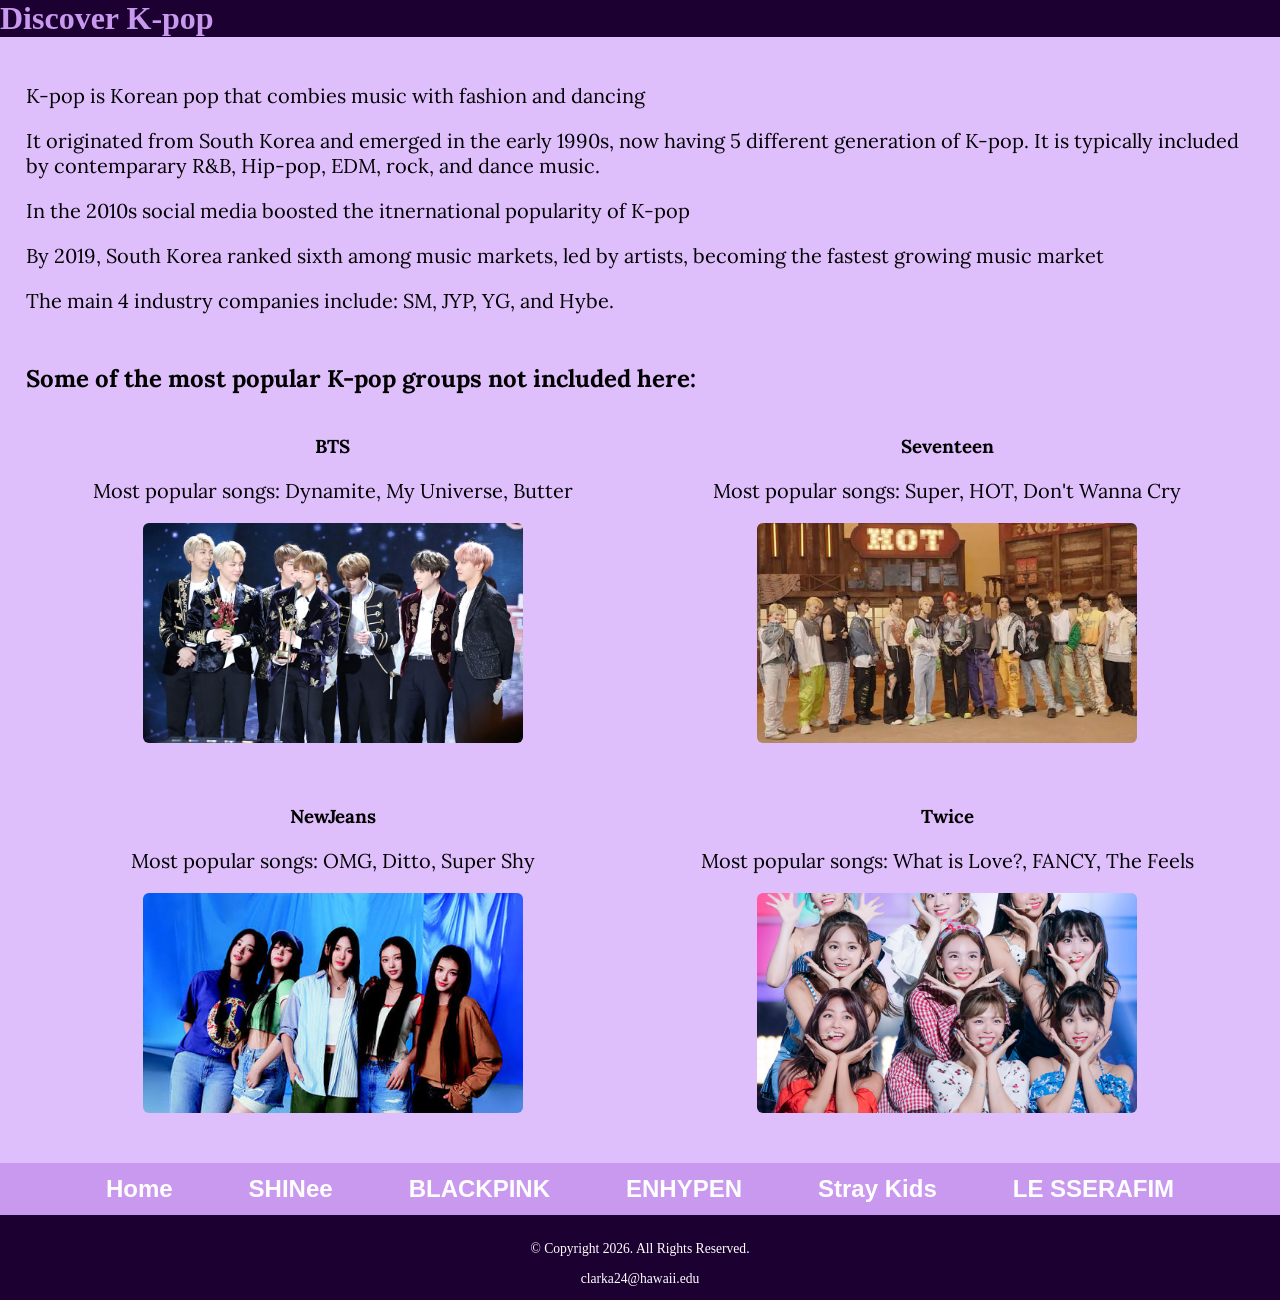
==== index.html @ 7ec578c1 "Move files to root directory" ====
<!DOCTYPE html>
<!-- 	
	Student Name: Acadia Clark
	File Name: index.html
-->
<html lang="en">
<head>
	<title>Discover K-pop</title>
	<meta charset="utf-8">
    <meta name="viewport" content="width=device-width, initial-scale=1.0">
    <link rel="stylesheet" href="css/styles.css">
    <link rel="preconnect" href="https://fonts.googleapis.com">
    <link rel="preconnect" href="https://fonts.gstatic.com" crossorigin>
    <link href="https://fonts.googleapis.com/css2?family=Emblema+One&family=Lora:ital,wght@0,400..700;1,400..700&display=swap" rel="stylesheet">
</head>
<body class="title-theme">
    <div id="wrapper">
        <header>
            <div class="tab-desk">
                <h1>Discover K-pop</h1>
            </div>
            <div class="mobile">
                <h1>Discover K-pop</h1>
            </div>
        </header>
	
        <main>
            <div>
                <p>K-pop is Korean pop that combies music with fashion and dancing</p>

                <p>It originated from South Korea and emerged in the early 1990s, now having 5 different generation of K-pop. It is typically included by contemparary R&B, Hip-pop, EDM, rock, and dance music. </p>
                <p>In the 2010s social media boosted the itnernational popularity of K-pop</p>
                <p>By 2019, South Korea ranked sixth among music markets, led by artists, becoming the fastest growing music market</p>
                <p>The main 4 industry companies include: SM, JYP, YG, and Hybe.</p>
            </div>

            <h2>Some of the most popular K-pop groups not included here:</h2>
            <div>
                <div class="group-card">
                    <h3>BTS</h3>
                    <p>Most popular songs: Dynamite, My Universe, Butter</p>
                    <img class="round" src="imagesindex/BTS.jpeg" alt="BTS Band">
                </div>
                <div class="group-card">
                    <h3>Seventeen</h3>
                    <p>Most popular songs: Super, HOT, Don't Wanna Cry</p>
                    <img class="round" src="imagesindex/seventeen.jpeg" alt="Seventeen Band">
                </div>
                <div class="group-card">
                    <h3>NewJeans</h3>
                    <p>Most popular songs: OMG, Ditto, Super Shy</p>
                    <img class="round" src="imagesindex/newjeans.jpeg" alt="NewJeans Girl Group">
                </div>
                <div class="group-card">
                    <h3>Twice</h3>
                    <p>Most popular songs: What is Love?, FANCY, The Feels</p>
                    <img class="round" src="imagesindex/Twice.jpeg" alt="Twice Girl Group">
                </div>
            </div>

            <div class="clear"></div>
        </main>

        <nav>
            <ul>
                <li><a href="index.html">Home</a></li>
               <li><a href="shinee.html">SHINee</a></li>
               <li><a href="blackpink.html">BLACKPINK</a></li>  
               <li><a href="enhypen.html">ENHYPEN</a></li>
               <li><a href="straykids.html">Stray Kids</a></li>
               <li><a href="lesserafim.html">LE SSERAFIM</a></li>    
            </ul>
        </nav>
	
	    <footer>
            <p>&copy; Copyright 2026. All Rights Reserved.</p>
            <a href="mailto:clarka24@hawaii.edu">clarka24@hawaii.edu</a>
	    </footer>
    </div>
</body>
</html>
---- css/styles.css ----
/*  
Author: Acadia Clark 
File Name: styles.css
*/

/* CSS Reset */
body, header, nav, main, footer, img, h1, h3, ul {
    margin: 0;
    padding: 0;
    border: 0;
}

/* Style rules for body and images */
img {
    max-width: 100%;
    display: block;
}

/* Style rules to show mobile class and hide tab-desk class */
.mobile {
    display: block;
} 
.tab-desk {
    display: none;
}

/* Style rules for header area */
.mobile h1, .mobile h3 {
    padding: 2%;
    text-align: center;
}
.mobile h1 {
    font-family: 'Emblema One', cursive;
}
.mobile h3 {
    font-family: 'Lora', serif;
}

/* Style rules for navigation area */
nav {
    background-color: #2a1f14;
} 
nav ul {
    list-style-type: none;
    text-align: center;
} 
nav li {
    display: block;
    font-size: 1.5em;
    font-family: Geneva, Arial, sans-serif;
    font-weight: bold;
    border-top: 0.5px solid #f6eee4;
} 
nav li a { 
    display: block;
    color: #f6eee4;
    padding-bottom: 0.5em;
    padding-top: 0.5em;
    padding-left: 2em;
    padding-right: 2em;
    text-decoration: none;
}

/* Style rules for main content */
main {
    padding: 2%;
    font-family: 'Lora', serif;
} 
main p {
    font-size: 1.25em;
} 
main h3 {
    padding-top: 2%;
} 
main ul {
    list-style-type: square;
}

/* Style rules for class and id selectors */
.link {
    color: #4d3319;
    text-decoration: none;
    font-weight: bold;
    font-style: italic;
}
.action {
    font-size: 1.75em;
    font-weight: bold;
    text-align: center;
}

.round {
   border-radius: 6px;
}

/* Image grouping helper for side-by-side display */
.image-group {
    display: flex;
    justify-content: center;
    align-items: center;
    gap: 20px;
    margin: 1em 0;
}
.image-group img {
    width: 48%;
    max-width: 400px;
    height: 250px;
    object-fit: cover;
}

#info ul {
    margin-left: 10%;
}

#contact {
    text-align: center;
} 
.tel-link {
    background-color: #2a1f14;
    padding: 2%;
    width: 80%;
    margin-top: 0;
    margin-bottom: 0;
    margin-left: auto;
    margin-right: auto;
} 
.tel-link a {
    color: #f6eee4;
    text-decoration: none;
    font-weight: bold;
}

/* Traditional Float-Based Layout (Default Mobile / Base Rules) */
.group-card {
    width: 100%;
    margin-bottom: 20px;
    text-align: center;
}

.group-card img {
    width: 90%;
    max-width: 380px;
    height: 220px;
    object-fit: cover;
    margin: 10px auto 0 auto;
}

.clear {
    clear: both;
}

/* Style rules for footer content */
footer {
    text-align: center;
    font-size: 0.85em;
    background-color: #2a1f14;
    color: #f6eee4;
    padding: 1% 0%;
}
footer a {
    color: #ffffff;
    text-decoration: none;
}

/* ==========================================
   SHINee Page Color Scheme (Pearl Aqua)
   ========================================== */
body.shinee-theme {
    background-color: #e0f7fa;
    color: #00363a;
}
body.shinee-theme header {
    background-color: #00bcd4;
    color: #ffffff;
}
body.shinee-theme nav {
    background-color: #006064;
}
body.shinee-theme nav li {
    border-top-color: #e0f7fa;
}
body.shinee-theme nav li a {
    color: #ffffff;
}
body.shinee-theme nav li a:hover {
    background-color: #00bcd4;
    color: #ffffff;
}
body.shinee-theme footer {
    background-color: #006064;
    color: #ffffff;
}
body.shinee-theme img {
    border: 4px solid #00bcd4;
}

/* ==========================================
   LE SSERAFIM Page Color Scheme
   ========================================== */
body.lesserafim-theme {
    background-color: #eaf2f8; /* Soft Fearless Blue background */
    color: #1c2833;
}

body.lesserafim-theme header {
    background-color: #8da4c4; 
    color: #ffffff;
}

body.lesserafim-theme nav {
    background-color: #2c3e50;
}

body.lesserafim-theme nav li {
    border-top-color: #8da4c4;
}

body.lesserafim-theme nav li a {
    color: #ffffff;
}

body.lesserafim-theme nav li a:hover {
    background-color: #8da4c4;
    color: #ffffff;
}

body.lesserafim-theme footer {
    background-color: #2c3e50;
    color: #ffffff;
}
body.lesserafim-theme img {
    border: 4px solid #8da4c4;
}

/* ==========================================
   ENHYPEN Page Color Scheme (Dark Crimson)
   ========================================== */
body.enhypen-theme {
    background-color: #ffffff;
    color: #5c0000;
}
body.enhypen-theme header {
    background-color: #5c0000;
    color: #ffffff;
}
body.enhypen-theme nav {
    background-color: #5c0000;
}
body.enhypen-theme nav li {
    border-top-color: #5c0000;
}
body.enhypen-theme nav li a {
    color: #ffffff;
}
body.enhypen-theme nav li a:hover {
    background-color: #5c0000;
    color: #ffffff;
}
body.enhypen-theme footer {
    background-color: #3c0000;
    color: #ffffff;
}
body.enhypen-theme img {
    border: 4px solid #5c0000;
}

/* ==========================================
   Stray Kids Page Color Scheme 
   ========================================== */
body.straykids-theme {
    background-color: #ffffff;
    color: #520000;
}
body.straykids-theme header {
    background-color: #420000;
    color: #ffffff;
}
body.straykids-theme nav {
    background-color: #420000;
}
body.straykids-theme nav li {
    border-top-color: #eceff1;
}
body.straykids-theme nav li a {
    color: #ffffff;
}
body.straykids-theme nav li a:hover {
    background-color: #520000;
    color: #ffffff;
}
body.straykids-theme footer {
    background-color: #520000;
    color: #ffffff;
}
body.straykids-theme img {
    border: 4px solid #520000;
}

/* ==========================================
   BLACKPINK Page Color Scheme (Black & Neon Pink)
   ========================================== */
body.blackpink-theme {
    background-color: #121212;
    color: #ffe6ea;
}
body.blackpink-theme header {
    background-color: #000000;
    color: #ffb6c1;
    border-bottom: 3px solid #ffb6c1;
}
body.blackpink-theme nav {
    background-color: #1a1a1a;
}
body.blackpink-theme nav li {
    border-top-color: #ffb6c1;
}
body.blackpink-theme nav li a {
    color: #ffb6c1;
}
body.blackpink-theme nav li a:hover {
    background-color: #ffb6c1;
    color: #ffffff;
}
body.blackpink-theme footer {
    background-color: #000000;
    color: #ffb6c1;
}
body.blackpink-theme img {
    border: 4px solid #ffb6c1;
}

/* Theme for the header of the main index page */
body.title-theme {
    background-color: #d1d1d1;
    color: #000000;
}
body.title-theme main h2 {
    display: block;
    width: 100%;
    margin-top: 50px;
    margin-bottom: 5px;
    padding-top: 0;
}
body.title-theme main{
    background-color: #dfbefc; 
    color: #000000;  
    max-width: none;
    margin: 0;
    padding: 2%;
}
body.title-theme header {
    background-color: #1d0032;
    color: #c998ef;
}
body.title-theme nav {
    background-color: #c998ef;
}
body.title-theme nav li {
    border-top-color: #d1d1d1;
}
body.title-theme nav li a {
    color: #ffffff;
}
body.title-theme nav li a:hover {
    background-color: #dfbefc;
    color: #000000;
}
body.title-theme footer {
    background-color: #1d0032;
    color: #ffffff;
}

/* Media Query for Tablet Viewport */
@media screen and (min-width: 620px), print {
    /* Tablet Viewport: Show tab-desk class, hide mobile class */
    .tab-desk {
        display: block;
    }

    .mobile {
        display: none;
    }

    /* Tablet Viewport: Style rules for nav area */
    nav li {
        border-top: none;
        display: inline-block;
        font-size: 1.25em;
    }

    nav li a {
        padding: 0.5em;
    }

    /* Float boxes 2-by-2 on screens 620px and wider */
    .group-card {
        float: left;
        width: 46%;       /* Takes up half the row minus margins */
        margin: 2%;       /* Adds spacing between boxes */
    }
}

/* Media Query for Desktop Viewport */
@media screen and (min-width: 1000px), print {

    /* Desktop Viewport: Style rules for nav area */
    nav li {
        font-size: 1.5em;
    }

    nav li a {
        padding: 0.5em 1.5em;
    }

    nav li a:hover {
        color: #2a1f14;
        background-color: #f6eee4;
    }

    /* Desktop Viewport: Style rules for main content */
    #info ul {
        margin-left: 5%;
    }
}

/* Media Query for Large Desktop Viewports */
@media screen and (min-width: 1921px), print {
    #wrapper {
        width: 1920px;
        margin-top: 0;
        margin-bottom: 0;
        margin-left: auto;
        margin-right: auto;
    }
}
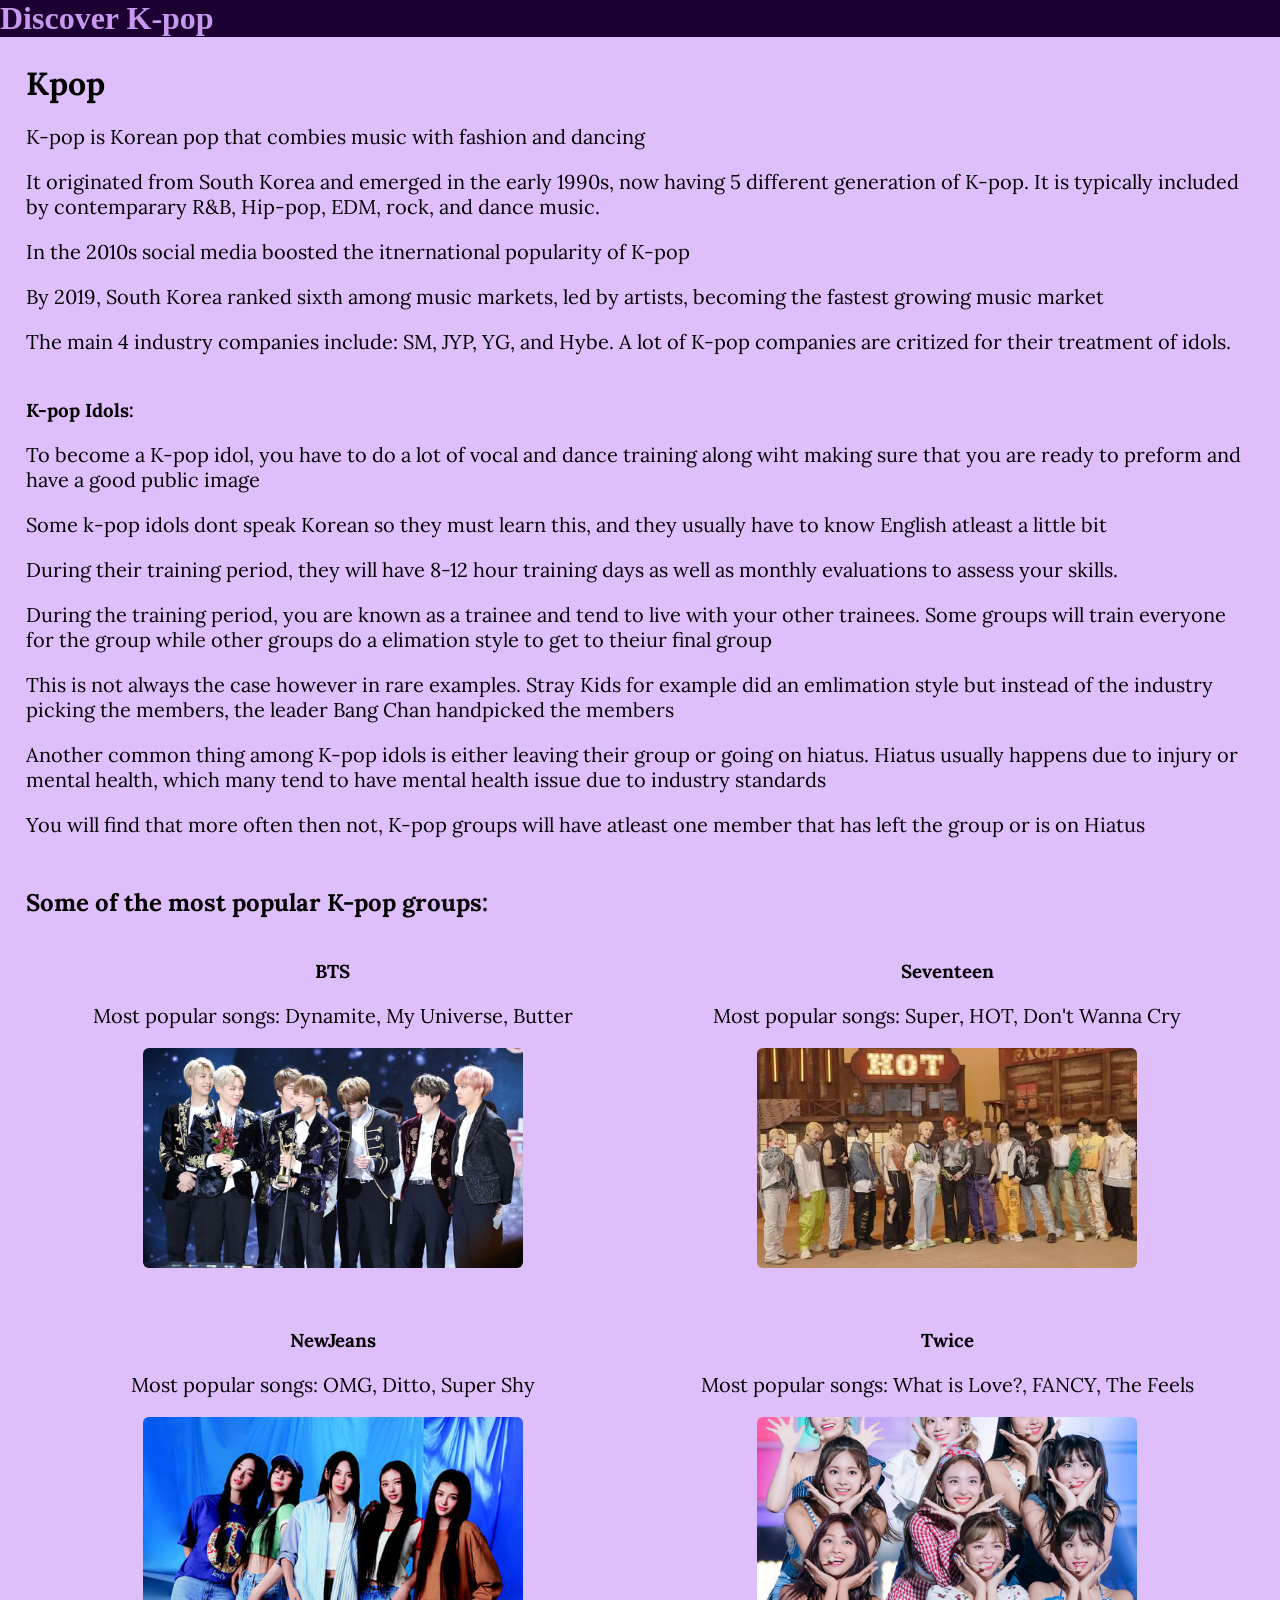
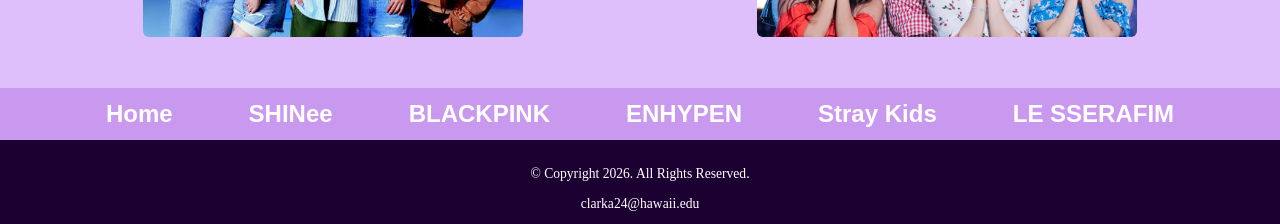
==== commit 2c93a865: "Added more" ====
--- a/index.html
+++ b/index.html
@@ -26,15 +26,27 @@
 	
         <main>
             <div>
+                <h1>Kpop</h1>
                 <p>K-pop is Korean pop that combies music with fashion and dancing</p>
 
                 <p>It originated from South Korea and emerged in the early 1990s, now having 5 different generation of K-pop. It is typically included by contemparary R&B, Hip-pop, EDM, rock, and dance music. </p>
                 <p>In the 2010s social media boosted the itnernational popularity of K-pop</p>
                 <p>By 2019, South Korea ranked sixth among music markets, led by artists, becoming the fastest growing music market</p>
-                <p>The main 4 industry companies include: SM, JYP, YG, and Hybe.</p>
+                <p>The main 4 industry companies include: SM, JYP, YG, and Hybe. A lot of K-pop companies are critized for their treatment of idols. </p>
+            </div>
+            <div>
+                <h3>K-pop Idols:</h3>
+                <p>To become a K-pop idol, you have to do a lot of vocal and dance training along wiht making sure that you are ready to preform and have a good public image</p>
+                <p>Some k-pop idols dont speak Korean so they must learn this, and they usually have to know English atleast a little bit</p>
+                <p>During their training period, they will have 8-12 hour training days as well as monthly evaluations to assess your skills.</p>
+                <p>During the training period, you are known as a trainee and tend to live with your other trainees. Some groups will train everyone for the group while other groups do a elimation style to get to theiur final group</p>
+                <p>This is not always the case however in rare examples. Stray Kids for example did an emlimation style but instead of the industry picking the members, the leader Bang Chan handpicked the members</p>
+                <p>Another common thing among K-pop idols is either leaving their group or going on hiatus. Hiatus usually happens due to injury or mental health, which many tend to have mental health issue due to industry standards</p>
+                <p>You will find that more often then not, K-pop groups will have atleast one member that has left the group or is on Hiatus</p>
+                
             </div>
 
-            <h2>Some of the most popular K-pop groups not included here:</h2>
+            <h2>Some of the most popular K-pop groups:</h2>
             <div>
                 <div class="group-card">
                     <h3>BTS</h3>
--- a/css/styles.css
+++ b/css/styles.css
@@ -30,7 +30,7 @@
     text-align: center;
 }
 .mobile h1 {
-    font-family: 'Emblema One', cursive;
+    font-family: 'Lora', serif;
 }
 .mobile h3 {
     font-family: 'Lora', serif;
@@ -225,7 +225,7 @@
 }
 
 body.lesserafim-theme footer {
-    background-color: #2c3e50;
+    background-color: #263645;
     color: #ffffff;
 }
 body.lesserafim-theme img {
@@ -323,7 +323,7 @@
 }
 body.blackpink-theme footer {
     background-color: #000000;
-    color: #ffb6c1;
+    color: #ffffff;
 }
 body.blackpink-theme img {
     border: 4px solid #ffb6c1;
@@ -423,13 +423,15 @@
     }
 }
 
-/* Media Query for Large Desktop Viewports */
-@media screen and (min-width: 1921px), print {
-    #wrapper {
-        width: 1920px;
-        margin-top: 0;
-        margin-bottom: 0;
-        margin-left: auto;
-        margin-right: auto;
-    }
+#wrapper {
+    width: 100%;
+    min-height: 100vh;
+    margin: 0;
+    padding: 0;
+    display: flex;
+    flex-direction: column;
+}
+
+main {
+    flex: 1;
 }
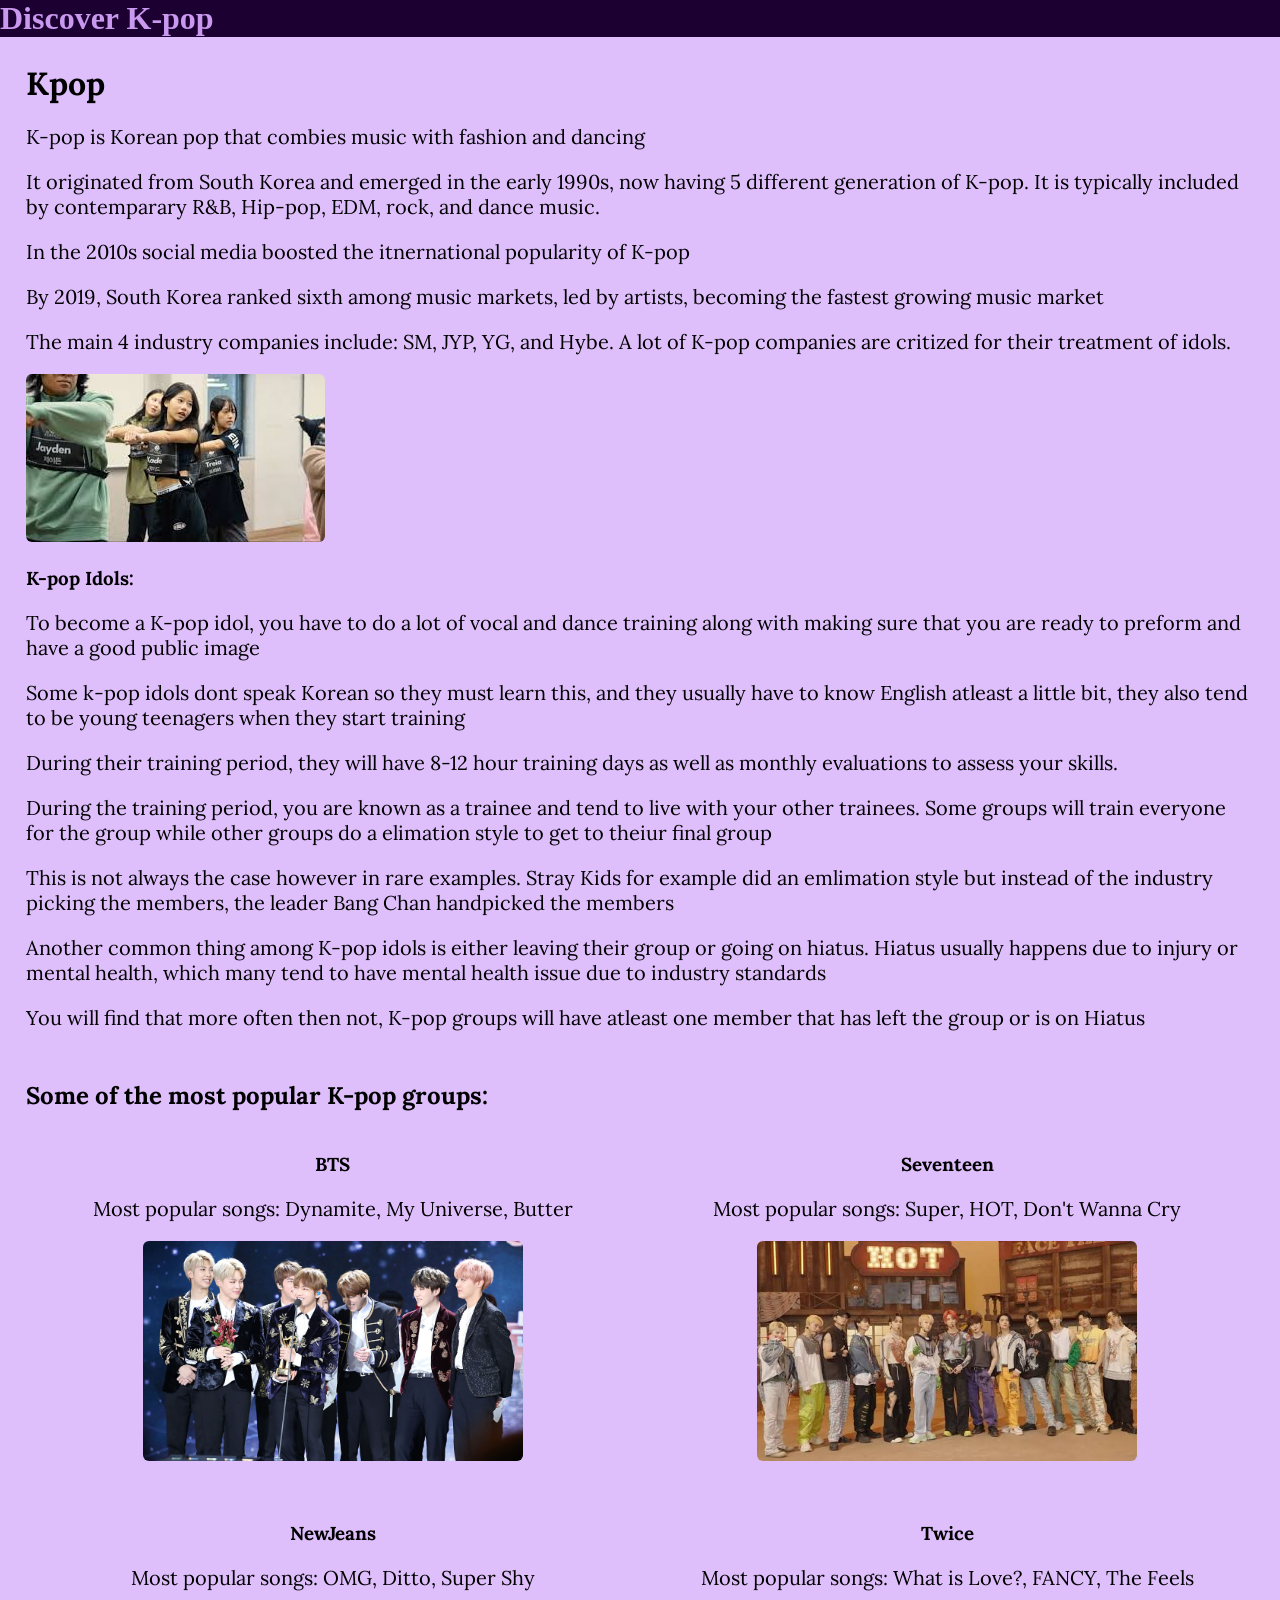
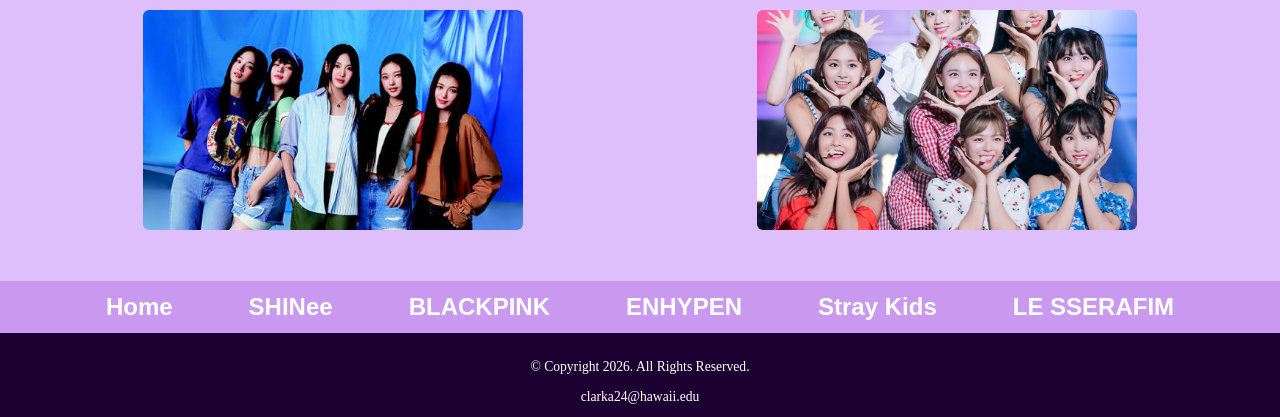
==== commit 2a9d22fc: "Pictures" ====
--- a/index.html
+++ b/index.html
@@ -34,16 +34,17 @@
                 <p>By 2019, South Korea ranked sixth among music markets, led by artists, becoming the fastest growing music market</p>
                 <p>The main 4 industry companies include: SM, JYP, YG, and Hybe. A lot of K-pop companies are critized for their treatment of idols. </p>
             </div>
+            <div><img class="round" src="imagesindex/training.jpeg" alt="Training K-pop Idols"></div>
             <div>
                 <h3>K-pop Idols:</h3>
-                <p>To become a K-pop idol, you have to do a lot of vocal and dance training along wiht making sure that you are ready to preform and have a good public image</p>
-                <p>Some k-pop idols dont speak Korean so they must learn this, and they usually have to know English atleast a little bit</p>
+                <p>To become a K-pop idol, you have to do a lot of vocal and dance training along with making sure that you are ready to preform and have a good public image</p>
+                <p>Some k-pop idols dont speak Korean so they must learn this, and they usually have to know English atleast a little bit, they also tend to be young teenagers when they start training</p>
                 <p>During their training period, they will have 8-12 hour training days as well as monthly evaluations to assess your skills.</p>
                 <p>During the training period, you are known as a trainee and tend to live with your other trainees. Some groups will train everyone for the group while other groups do a elimation style to get to theiur final group</p>
                 <p>This is not always the case however in rare examples. Stray Kids for example did an emlimation style but instead of the industry picking the members, the leader Bang Chan handpicked the members</p>
                 <p>Another common thing among K-pop idols is either leaving their group or going on hiatus. Hiatus usually happens due to injury or mental health, which many tend to have mental health issue due to industry standards</p>
                 <p>You will find that more often then not, K-pop groups will have atleast one member that has left the group or is on Hiatus</p>
-                
+
             </div>
 
             <h2>Some of the most popular K-pop groups:</h2>
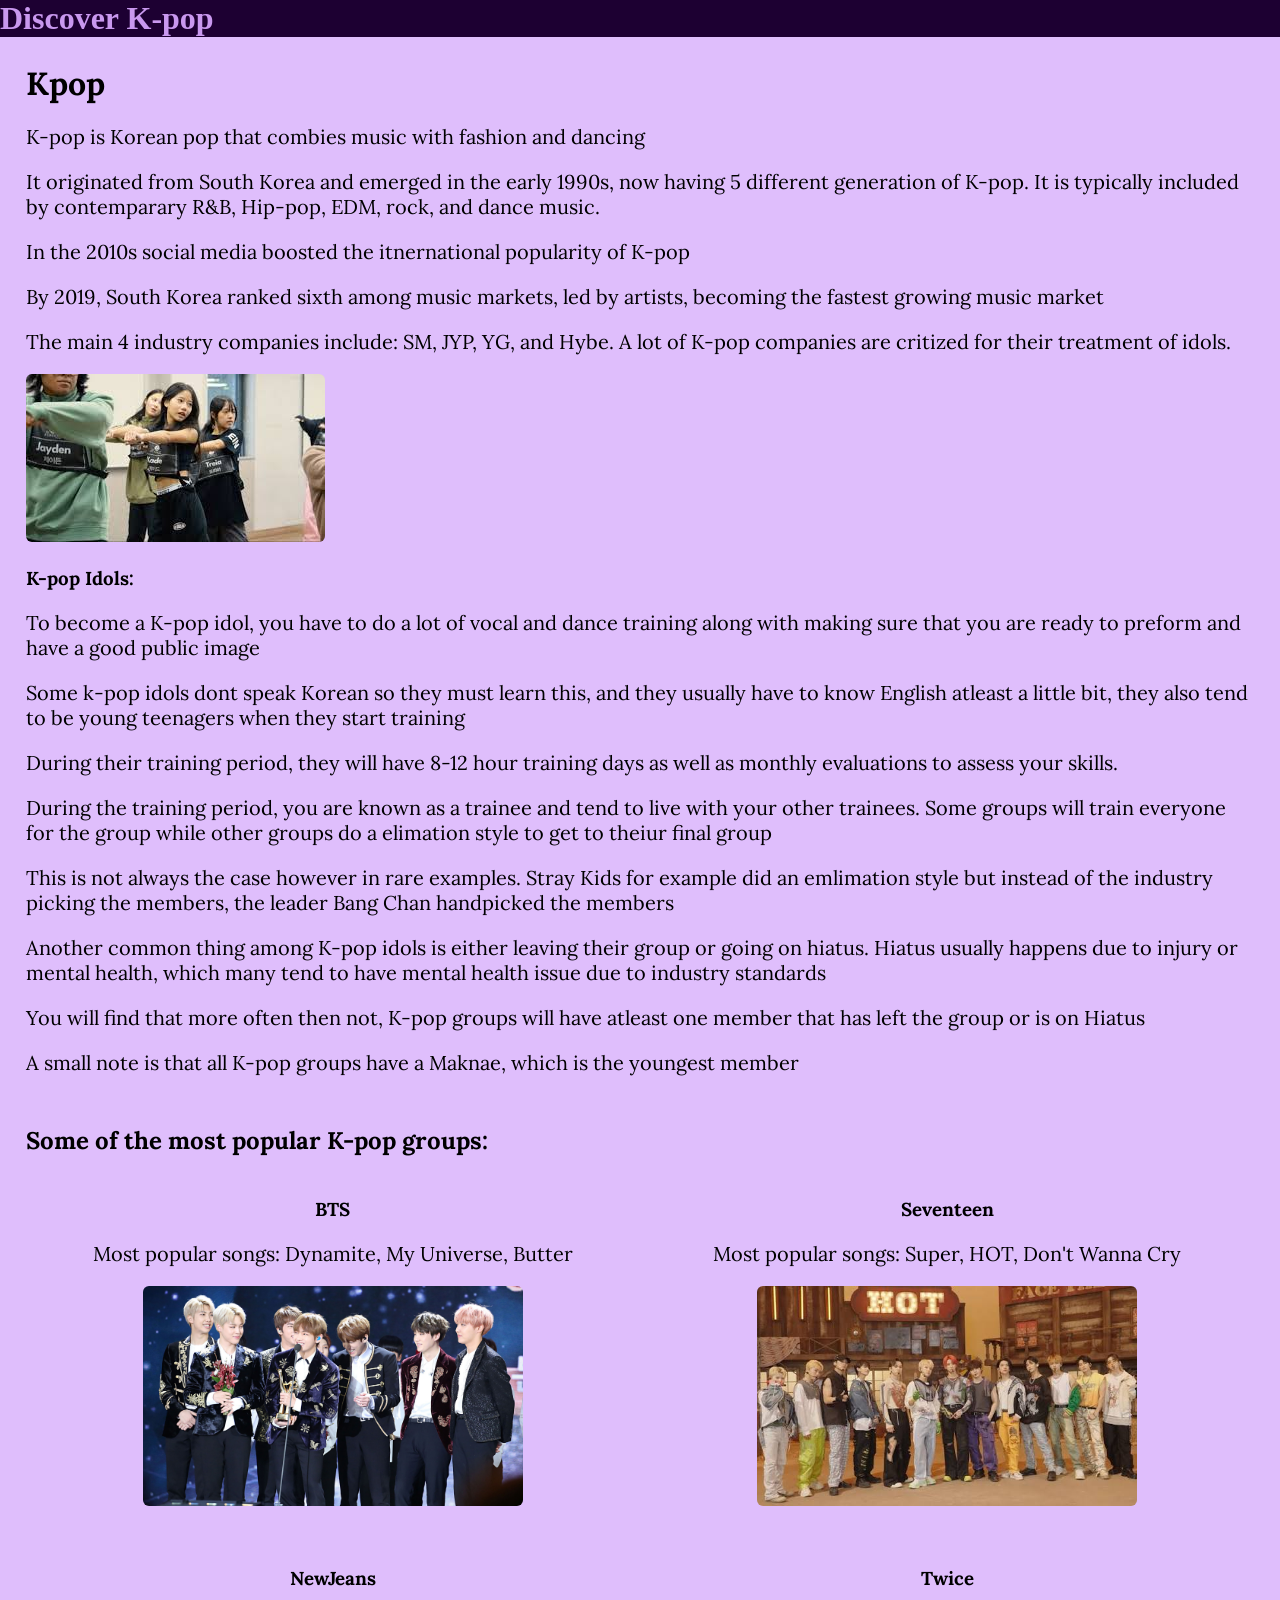
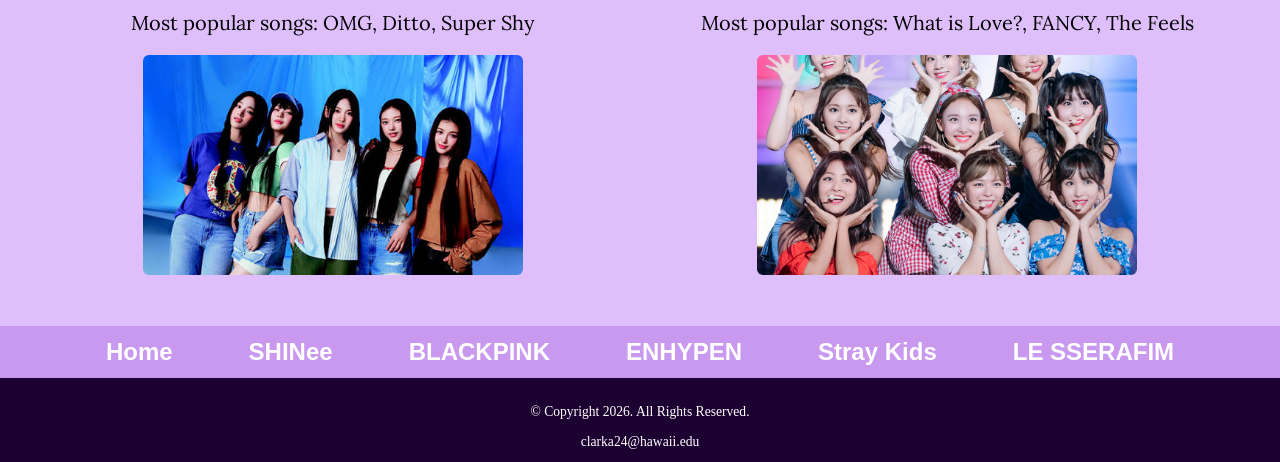
==== commit 2da57900: "Final" ====
--- a/index.html
+++ b/index.html
@@ -44,6 +44,7 @@
                 <p>This is not always the case however in rare examples. Stray Kids for example did an emlimation style but instead of the industry picking the members, the leader Bang Chan handpicked the members</p>
                 <p>Another common thing among K-pop idols is either leaving their group or going on hiatus. Hiatus usually happens due to injury or mental health, which many tend to have mental health issue due to industry standards</p>
                 <p>You will find that more often then not, K-pop groups will have atleast one member that has left the group or is on Hiatus</p>
+                <p>A small note is that all K-pop groups have a Maknae, which is the youngest member</p>
 
             </div>
 
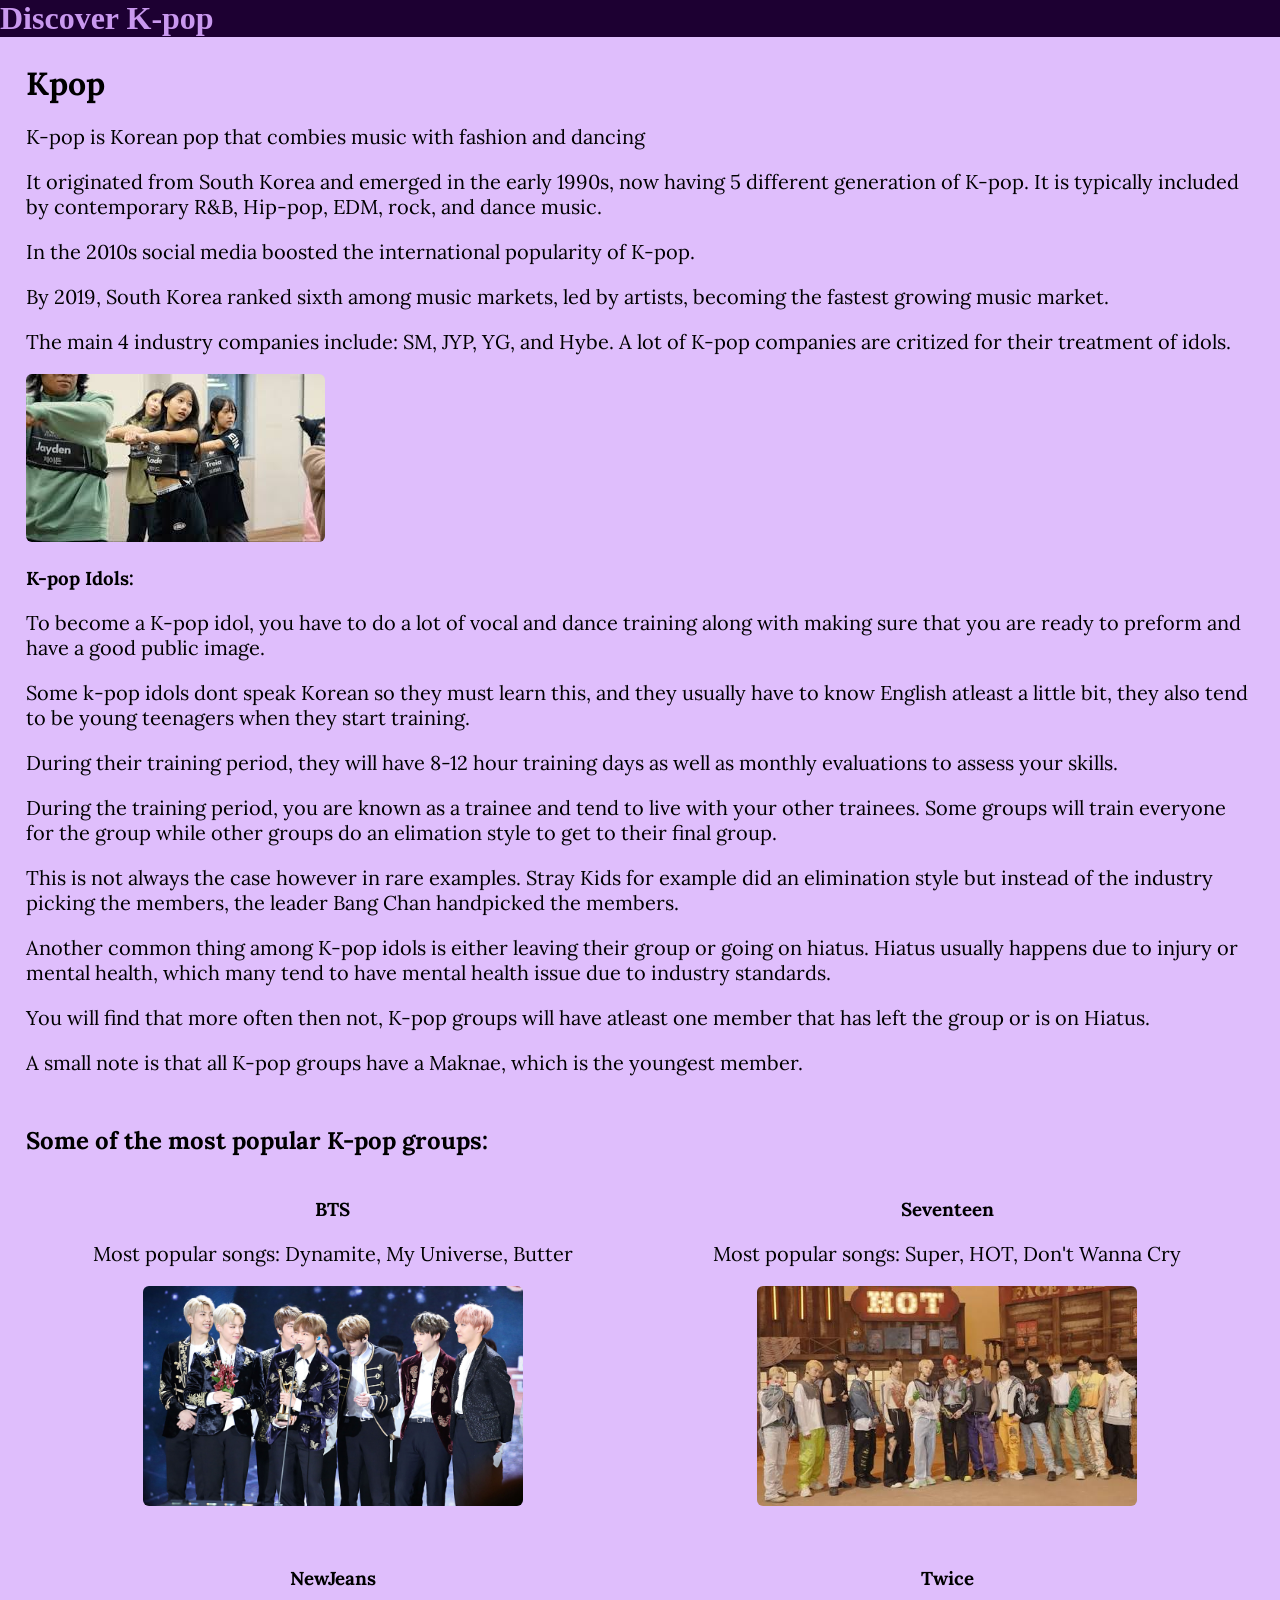
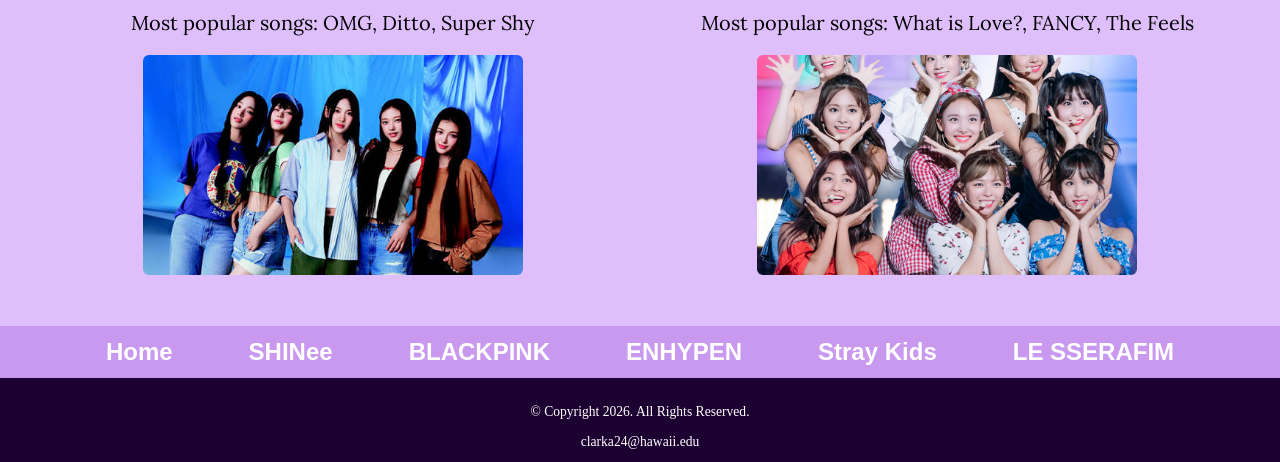
==== commit 46e7e281: "Final Draft" ====
--- a/index.html
+++ b/index.html
@@ -29,22 +29,22 @@
                 <h1>Kpop</h1>
                 <p>K-pop is Korean pop that combies music with fashion and dancing</p>
 
-                <p>It originated from South Korea and emerged in the early 1990s, now having 5 different generation of K-pop. It is typically included by contemparary R&B, Hip-pop, EDM, rock, and dance music. </p>
-                <p>In the 2010s social media boosted the itnernational popularity of K-pop</p>
-                <p>By 2019, South Korea ranked sixth among music markets, led by artists, becoming the fastest growing music market</p>
+                <p>It originated from South Korea and emerged in the early 1990s, now having 5 different generation of K-pop. It is typically included by contemporary R&B, Hip-pop, EDM, rock, and dance music. </p>
+                <p>In the 2010s social media boosted the international popularity of K-pop.</p>
+                <p>By 2019, South Korea ranked sixth among music markets, led by artists, becoming the fastest growing music market. </p>
                 <p>The main 4 industry companies include: SM, JYP, YG, and Hybe. A lot of K-pop companies are critized for their treatment of idols. </p>
             </div>
             <div><img class="round" src="imagesindex/training.jpeg" alt="Training K-pop Idols"></div>
             <div>
                 <h3>K-pop Idols:</h3>
-                <p>To become a K-pop idol, you have to do a lot of vocal and dance training along with making sure that you are ready to preform and have a good public image</p>
-                <p>Some k-pop idols dont speak Korean so they must learn this, and they usually have to know English atleast a little bit, they also tend to be young teenagers when they start training</p>
+                <p>To become a K-pop idol, you have to do a lot of vocal and dance training along with making sure that you are ready to preform and have a good public image.</p>
+                <p>Some k-pop idols dont speak Korean so they must learn this, and they usually have to know English atleast a little bit, they also tend to be young teenagers when they start training.</p>
                 <p>During their training period, they will have 8-12 hour training days as well as monthly evaluations to assess your skills.</p>
-                <p>During the training period, you are known as a trainee and tend to live with your other trainees. Some groups will train everyone for the group while other groups do a elimation style to get to theiur final group</p>
-                <p>This is not always the case however in rare examples. Stray Kids for example did an emlimation style but instead of the industry picking the members, the leader Bang Chan handpicked the members</p>
-                <p>Another common thing among K-pop idols is either leaving their group or going on hiatus. Hiatus usually happens due to injury or mental health, which many tend to have mental health issue due to industry standards</p>
-                <p>You will find that more often then not, K-pop groups will have atleast one member that has left the group or is on Hiatus</p>
-                <p>A small note is that all K-pop groups have a Maknae, which is the youngest member</p>
+                <p>During the training period, you are known as a trainee and tend to live with your other trainees. Some groups will train everyone for the group while other groups do an elimation style to get to their final group.</p>
+                <p>This is not always the case however in rare examples. Stray Kids for example did an elimination style but instead of the industry picking the members, the leader Bang Chan handpicked the members.</p>
+                <p>Another common thing among K-pop idols is either leaving their group or going on hiatus. Hiatus usually happens due to injury or mental health, which many tend to have mental health issue due to industry standards.</p>
+                <p>You will find that more often then not, K-pop groups will have atleast one member that has left the group or is on Hiatus.</p>
+                <p>A small note is that all K-pop groups have a Maknae, which is the youngest member.</p>
 
             </div>
 
--- a/css/styles.css
+++ b/css/styles.css
@@ -130,7 +130,7 @@
     font-weight: bold;
 }
 
-/* Traditional Float-Based Layout (Default Mobile / Base Rules) */
+/* Layout for my photos */
 .group-card {
     width: 100%;
     margin-bottom: 20px;
@@ -162,9 +162,7 @@
     text-decoration: none;
 }
 
-/* ==========================================
-   SHINee Page Color Scheme (Pearl Aqua)
-   ========================================== */
+/* SHINee Page Color Scheme */
 body.shinee-theme {
     background-color: #e0f7fa;
     color: #00363a;
@@ -194,11 +192,9 @@
     border: 4px solid #00bcd4;
 }
 
-/* ==========================================
-   LE SSERAFIM Page Color Scheme
-   ========================================== */
+/* LE SSERAFIM Page Color Scheme */
 body.lesserafim-theme {
-    background-color: #eaf2f8; /* Soft Fearless Blue background */
+    background-color: #eaf2f8;
     color: #1c2833;
 }
 
@@ -232,9 +228,7 @@
     border: 4px solid #8da4c4;
 }
 
-/* ==========================================
-   ENHYPEN Page Color Scheme (Dark Crimson)
-   ========================================== */
+/* ENHYPEN Page Color Scheme */
 body.enhypen-theme {
     background-color: #ffffff;
     color: #5c0000;
@@ -264,9 +258,7 @@
     border: 4px solid #5c0000;
 }
 
-/* ==========================================
-   Stray Kids Page Color Scheme 
-   ========================================== */
+/* Stray Kids Page Color Scheme */
 body.straykids-theme {
     background-color: #ffffff;
     color: #520000;
@@ -296,9 +288,7 @@
     border: 4px solid #520000;
 }
 
-/* ==========================================
-   BLACKPINK Page Color Scheme (Black & Neon Pink)
-   ========================================== */
+/* BLACKPINK Page Color Scheme */
 body.blackpink-theme {
     background-color: #121212;
     color: #ffe6ea;
@@ -331,7 +321,7 @@
 
 /* Theme for the header of the main index page */
 body.title-theme {
-    background-color: #d1d1d1;
+    background-color: #dfbefc;
     color: #000000;
 }
 body.title-theme main h2 {
@@ -392,11 +382,11 @@
         padding: 0.5em;
     }
 
-    /* Float boxes 2-by-2 on screens 620px and wider */
+    /* 2-by-2 on screens 620px and wider */
     .group-card {
         float: left;
-        width: 46%;       /* Takes up half the row minus margins */
-        margin: 2%;       /* Adds spacing between boxes */
+        width: 46%;       
+        margin: 2%;       
     }
 }
 
